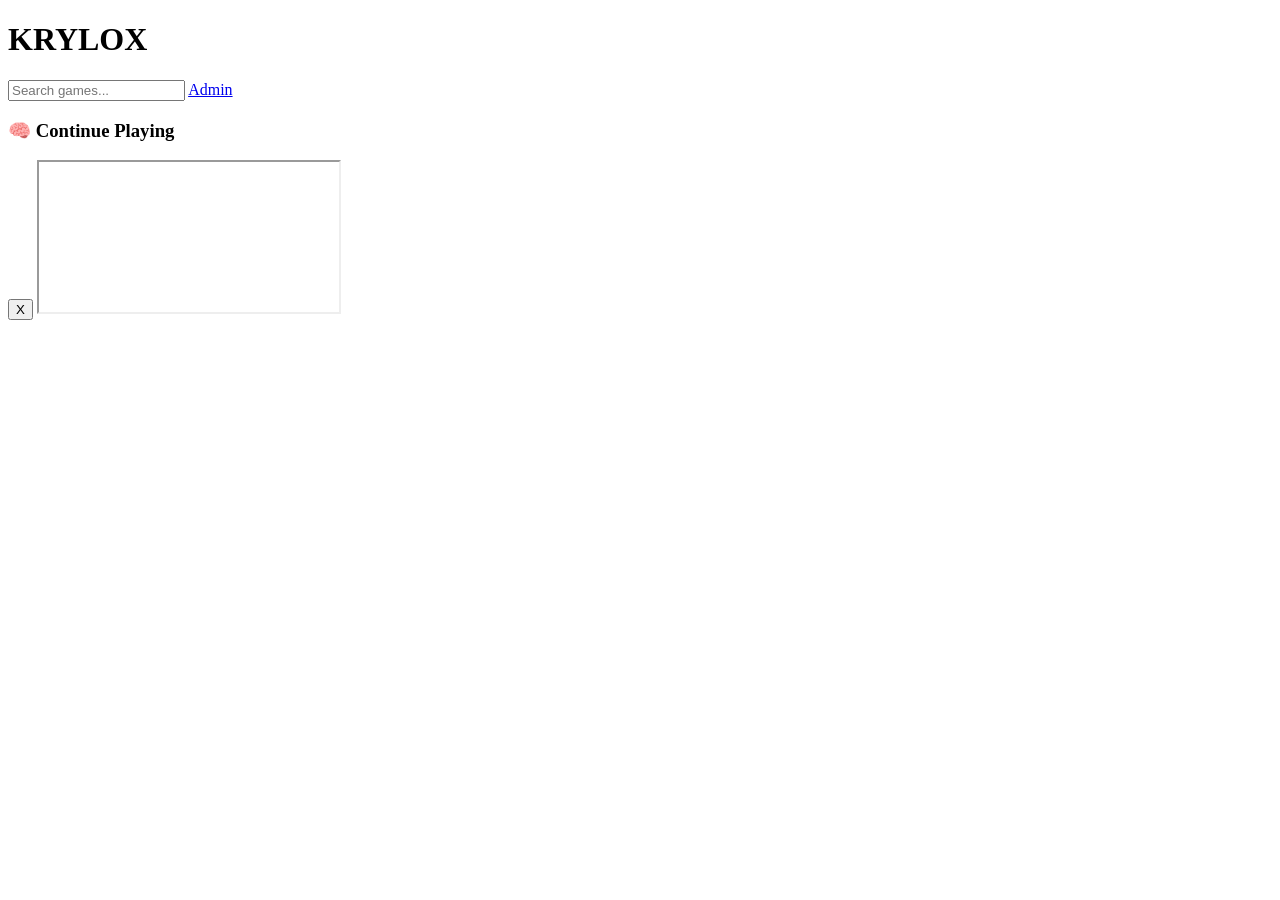
==== index.html @ 92c5825e "Add initial HTML structure for Krylox" ====
<!DOCTYPE html>
<html>
<head>
  <title>Krylox</title>
  <link rel="stylesheet" href="style.css">
</head>
<body>

<header>
  <h1>KRYLOX</h1>
  <input id="search" placeholder="Search games...">
  <a href="admin.html">Admin</a>
</header>

<h3>🧠 Continue Playing</h3>
<div id="continue"></div>

<div id="gameGrid"></div>

<div id="player" class="hidden">
  <button onclick="closeGame()">X</button>
  <iframe id="frame"></iframe>
</div>

<script src="app.js"></script>
</body>
</html>
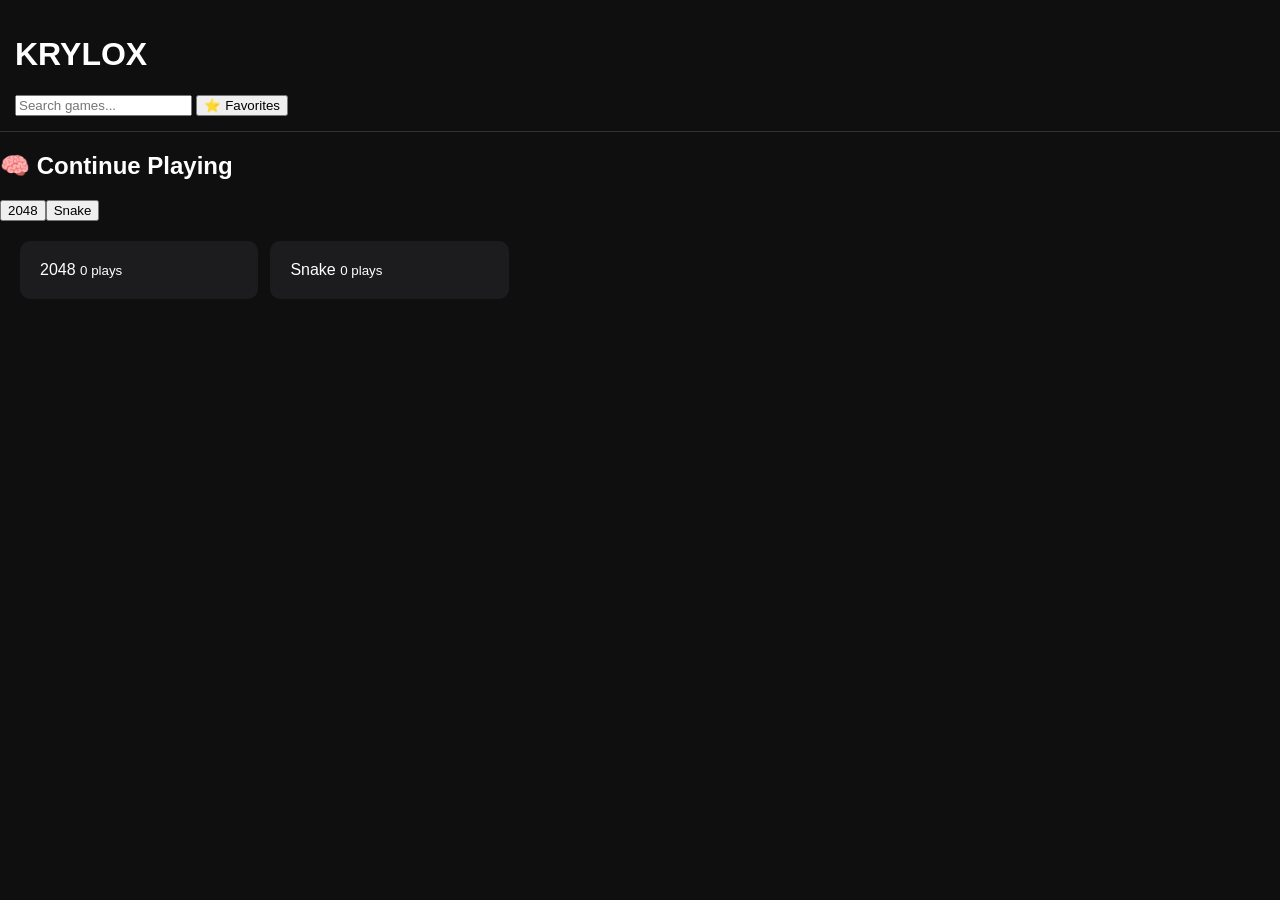
==== commit 3e6ec019: "Update HTML structure and elements" ====
--- a/index.html
+++ b/index.html
@@ -1,24 +1,31 @@
 <!DOCTYPE html>
-<html>
+<html lang="en">
 <head>
+  <meta charset="UTF-8">
   <title>Krylox</title>
   <link rel="stylesheet" href="style.css">
 </head>
 <body>
 
+<div class="bg"></div>
+
 <header>
   <h1>KRYLOX</h1>
+
   <input id="search" placeholder="Search games...">
-  <a href="admin.html">Admin</a>
+
+  <button onclick="toggleFavorites()">⭐ Favorites</button>
 </header>
 
-<h3>🧠 Continue Playing</h3>
-<div id="continue"></div>
+<section class="top">
+  <h2>🧠 Continue Playing</h2>
+  <div id="continue"></div>
+</section>
 
-<div id="gameGrid"></div>
+<main id="gameGrid"></main>
 
 <div id="player" class="hidden">
-  <button onclick="closeGame()">X</button>
+  <button onclick="closeGame()">✕</button>
   <iframe id="frame"></iframe>
 </div>
 
--- a/style.css
+++ b/style.css
@@ -0,0 +1,46 @@
+body {
+  margin: 0;
+  font-family: Arial;
+  background: #0f0f10;
+  color: white;
+}
+
+header {
+  padding: 15px;
+  border-bottom: 1px solid #333;
+}
+
+#gameGrid {
+  display: grid;
+  grid-template-columns: repeat(5, 1fr);
+  gap: 12px;
+  padding: 20px;
+}
+
+.game {
+  background: #1c1c1e;
+  padding: 20px;
+  border-radius: 10px;
+  cursor: pointer;
+  transition: 0.2s;
+}
+
+.game:hover {
+  transform: scale(1.08);
+}
+
+.hidden {
+  display: none;
+}
+
+#player {
+  position: fixed;
+  inset: 0;
+  background: black;
+}
+
+iframe {
+  width: 100%;
+  height: 100%;
+  border: none;
+}
